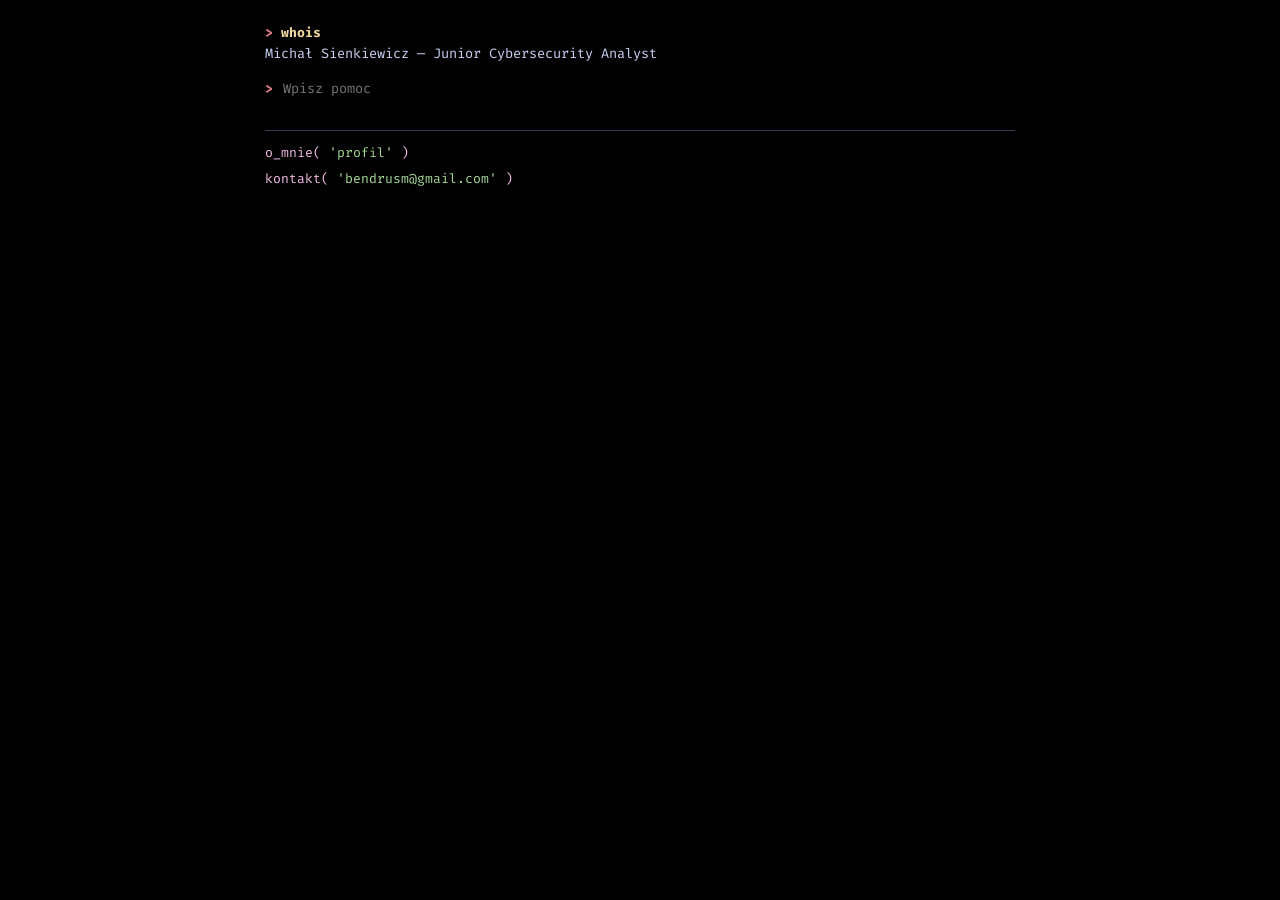
==== index.html @ d5b80a49 "Initial commit" ====
<!DOCTYPE html>
<html lang="pl">
<head>
    <meta charset="UTF-8">
    <meta name="viewport" content="width=device-width, initial-scale=1.0">
    <title>Michał Sienkiewicz — CLI</title>
    <link rel="preconnect" href="https://fonts.googleapis.com">
    <link rel="preconnect" href="https://fonts.gstatic.com" crossorigin>
    <link href="https://fonts.googleapis.com/css2?family=Fira+Code:wght@400;700&display=swap" rel="stylesheet">
    <link rel="stylesheet" href="style.css">
</head>
<body>

    <main class="terminal">
        <!-- HEADER TERMINALA -->
        <div class="code-line prompt">
            <span class="symbol">&gt;</span> <span class="entity">whois</span>
        </div>
        <h1 class="code-line intro">
            Michał Sienkiewicz — Junior Cybersecurity Analyst
        </h1>

        <!-- HISTORIA KOMEND I LOGI -->
        <div id="cli-output"></div>

        <!-- INTERAKTYWNY PROMPT -->
        <div class="command-line">
            <span class="symbol">&gt;</span>
            <input type="text" id="cli-input" placeholder="Wpisz 'pomoc' i naciśnij Enter" autofocus spellcheck="false">
        </div>

        <!-- UKRYTE SEKCJE STRONY -->
        <div id="terminal-sections">
            <!-- SEKCJA 1: PROJEKTY -->
            <section id="sec-projekty" class="section-block hidden">
                <h2 class="section-title"># 01. PROJEKTY</h2>
                <ul class="entry-list">
                    <li>
                        <a href="pages/nas.html" class="nav-item">
                            <span class="entry-label">Serwer NAS</span>
                            <span class="entry-meta">Dokumentacja / Foto</span>
                        </a>
                    </li>
                    <li>
                        <a href="https://github.com/twoj-profil/homelab" target="_blank" rel="noopener noreferrer" class="nav-item">
                            <span class="entry-label">Homelab</span>
                            <span class="entry-meta">W trakcie</span>
                        </a>
                    </li>
                </ul>
            </section>

            <!-- SEKCJA 2: KURSY I UMIEJĘTNOŚCI -->
            <section id="sec-skills" class="section-block hidden">
                <h2 class="section-title"># 02. KURSY I UMIEJĘTNOŚCI</h2>
                <ul class="entry-list">
                   <li>
                     <a href="pages/certyfikaty.html" class="nav-item">
                        <span class="entry-label">Certyfikaty</span>
                         <span class="entry-meta">01-09-25</span>
                     </a>
                    </li>
                    <li>
                        <div class="nav-item info-item">
                            <span class="entry-label">Umiejętności</span>
                            <span class="entry-meta" id="skills-date"></span>
                        </div>
                    </li>
                </ul>
            </section>

            <!-- SEKCJA 3: MINI BLOG / LOGI -->
            <section id="sec-blog" class="section-block hidden">
                <h2 class="section-title"># 03. BLOG I LOGI</h2>
                <ul class="entry-list">
                    <li>
                        <a href="pages/nas.html" class="nav-item">
                            <span class="entry-label">#1 Początek</span>
                            <span class="entry-meta">05-04-26</span>
                        </a>
                    </li>
                     <li>
                        <a href="pages/nas.html" class="nav-item">
                            <span class="entry-label">#2 Pierwsze kroki</span>
                            <span class="entry-meta">23-07-26</span>
                        </a>
                    </li>
                </ul>
            </section>
        </div>

        <!-- KONTAKT I O MNIE -->
        <section class="section-block footer-code">
            <div class="code-line">
                <span class="function">o_mnie</span>(
                <a href="pages/o-mnie.html" class="selectable-link">'profil'</a> )
            </div>
            <div class="code-line" style="margin-top: 0.5rem;">
                <span class="function">kontakt</span>(
                <a href="mailto:bendrusm@gmail.com" class="selectable-link">'bendrusm@gmail.com'</a> )
            </div>
        </section>
    </main>

    <script src="script.js"></script>
</body>
</html>
---- style.css ----
:root {
    --bg-base:       #000000;
    --c-black:       #000000;
    --c-white:       #ffffff;
    --text-main:     #cad3f5;
    --subtext:       #a5adcb;
    
    --accent-red:    #ed8796;
    --accent-green:  #a6da95;
    --accent-yellow: #eed49f;
    --accent-blue:   #8aadf4;
    --accent-pink:   #f5bde6;
    --accent-cyan:   #8bd5ca;
    
    --border-color:  #363a4f;
    --font-mono:     'Fira Code', monospace;
}

*, *::before, *::after {
    box-sizing: border-box;
}

body {
    margin: 0;
    padding: 1.5rem 1rem;
    background-color: var(--bg-base);
    color: var(--text-main);
    font-family: var(--font-mono);
    font-size: 0.82rem;
    line-height: 1.35;
}

.terminal {
    max-width: 750px;
    margin: 0 auto;
}

/* Prompty */
.prompt .symbol, .command-line .symbol { 
    color: var(--accent-red); 
    font-weight: bold; 
}

.prompt .entity { 
    color: var(--accent-yellow); 
    font-weight: bold; 
}

.intro {
    font-size: 0.85rem;
    font-weight: normal;
    margin: 0.2rem 0 1rem 0;
}

/* Pole wpisywania komend */
.command-line {
    display: flex;
    align-items: center;
    gap: 0.5rem;
    margin-bottom: 1rem;
}

.command-line input {
    background: transparent;
    border: none;
    color: var(--accent-green);
    font-family: var(--font-mono);
    font-size: 0.85rem;
    outline: none;
    width: 100%;
}

/* Klasa ukrywająca sekcje */
.hidden {
    display: none;
}

/* Sekcje */
.section-block {
    margin-top: 1.2rem;
}

.section-title {
    color: var(--accent-blue);
    font-size: 0.85rem;
    font-weight: bold;
    margin-bottom: 0.3rem;
}

.entry-list {
    list-style: none;
    padding: 0;
    margin: 0;
}

.nav-item {
    display: flex;
    justify-content: space-between;
    align-items: center;
    padding: 0.25rem 0.5rem;
    text-decoration: none;
    color: inherit;
    cursor: pointer;
    transition: background 0.1s ease;
}

.nav-item:hover,
.nav-item:focus {
    background-color: rgba(138, 173, 244, 0.15);
    outline: none;
}

.nav-item:hover::before,
.nav-item:focus::before {
    content: "> ";
    color: var(--accent-green);
    font-weight: bold;
    margin-right: 0.4rem;
}

.entry-label { flex-grow: 1; color: var(--text-main); }
.entry-meta { color: var(--accent-cyan); font-size: 0.78rem; }

/* Logi konsoli */
.console-log {
    margin: 0.4rem 0;
    color: var(--subtext);
    font-size: 0.82rem;
}

.console-log.error { color: var(--accent-red); }
.console-log.success { color: var(--accent-green); }

/* Stopka */
.footer-code {
    margin-top: 2rem;
    padding-top: 0.8rem;
    border-top: 1px solid var(--border-color);
    color: var(--accent-pink);
    font-size: 0.82rem;
}

.footer-code .selectable-link {
    color: var(--accent-green);
    text-decoration: none;
}

.footer-code .selectable-link:hover {
    text-decoration: underline;
    color: var(--c-white);
}
/* -------------------------------------------------
   6. Blok Kodu w stylu Obsidian
   ------------------------------------------------- */
.code-block {
    background-color: #0d0e11;
    border: 1px solid var(--border-color);
    border-radius: 6px;
    margin: 1.5rem 0;
    overflow: hidden;
}

.code-header {
    display: flex;
    justify-content: space-between;
    align-items: center;
    background-color: #16171d;
    padding: 0.4rem 0.85rem;
    font-size: 0.75rem;
    border-bottom: 1px solid var(--border-color);
    color: var(--subtext);
}

.code-header .file-name {
    color: var(--accent-yellow);
    font-weight: bold;
}

.code-header .lang-tag:empty {
    display: none;
}

.code-content {
    padding: 1.2rem;
    font-family: var(--font-mono);
    color: var(--text-main);
    line-height: 1.5;
}

.code-content h2 {
    color: var(--accent-blue);
    font-size: 0.88rem;
    margin-top: 1.5rem;
    margin-bottom: 0.5rem;
}

.code-content h2:first-child {
    margin-top: 0;
}

.code-content ul {
    padding-left: 1.2rem;
    margin-bottom: 1rem;
}

.code-content li {
    margin-bottom: 0.3rem;
}

.img-container {
    border: 1px dashed var(--border-color);
    padding: 0.8rem;
    text-align: center;
    margin-top: 0.8rem;
    background-color: #000000;
    border-radius: 4px;
}

.img-container img {
    max-width: 100%;
    height: auto;
    border-radius: 4px;
    display: block;
    margin: 0 auto;
}

.img-container .img-caption {
    color: var(--subtext);
    font-size: 0.75rem;
    display: block;
    margin-top: 0.5rem;
}

.code-content p {
    text-align: justify;
}
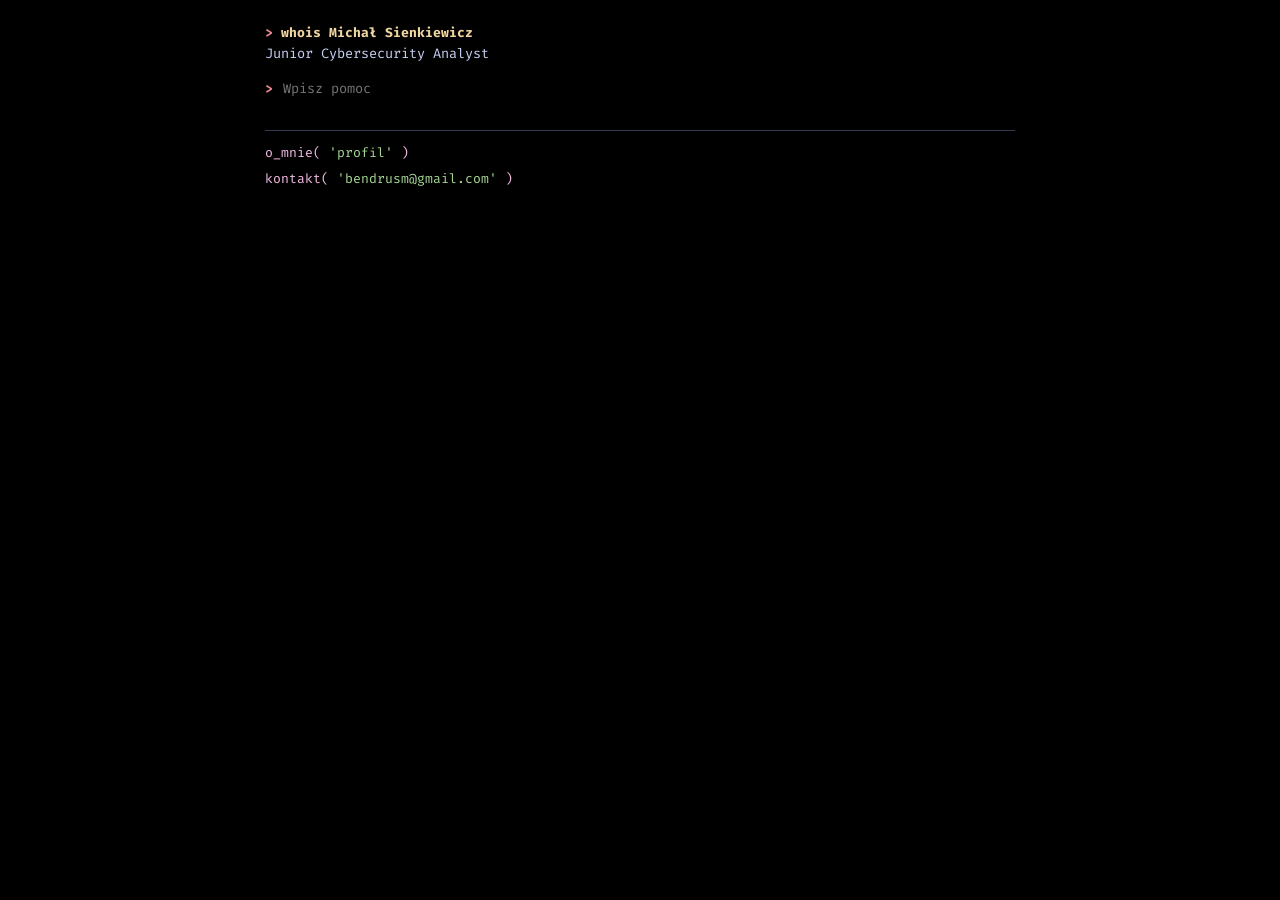
==== commit 278d3eba: "zmiana whois" ====
--- a/index.html
+++ b/index.html
@@ -14,10 +14,10 @@
     <main class="terminal">
         <!-- HEADER TERMINALA -->
         <div class="code-line prompt">
-            <span class="symbol">&gt;</span> <span class="entity">whois</span>
+            <span class="symbol">&gt;</span> <span class="entity">whois Michał Sienkiewicz</span>
         </div>
         <h1 class="code-line intro">
-            Michał Sienkiewicz — Junior Cybersecurity Analyst
+            Junior Cybersecurity Analyst
         </h1>
 
         <!-- HISTORIA KOMEND I LOGI -->
--- a/style.css
+++ b/style.css
@@ -21,8 +21,9 @@
 }
 
 body {
-    margin: 0;
+   margin: 0;
     padding: 1.5rem 1rem;
+    min-height: 100vh;
     background-color: var(--bg-base);
     color: var(--text-main);
     font-family: var(--font-mono);
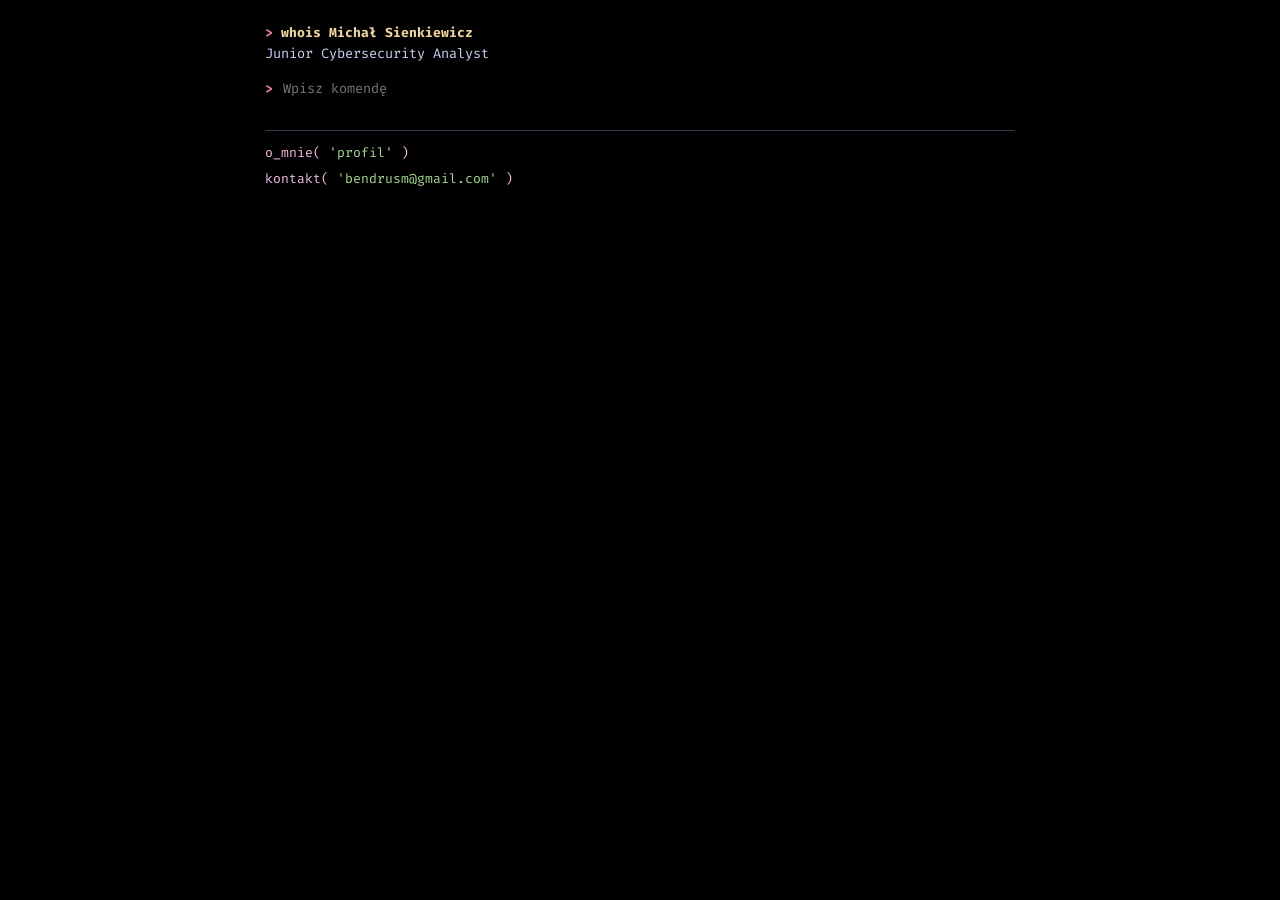
==== commit 2da1fcbb: "dodanie 1 wpisu blog" ====
--- a/index.html
+++ b/index.html
@@ -10,7 +10,7 @@
     <link rel="stylesheet" href="style.css">
 </head>
 <body>
-
+    
     <main class="terminal">
         <!-- HEADER TERMINALA -->
         <div class="code-line prompt">
@@ -26,7 +26,7 @@
         <!-- INTERAKTYWNY PROMPT -->
         <div class="command-line">
             <span class="symbol">&gt;</span>
-            <input type="text" id="cli-input" placeholder="Wpisz 'pomoc' i naciśnij Enter" autofocus spellcheck="false">
+            <input type="text" id="cli-input" autocomplete="off" autocorrect="off" autocapitalize="none" spellcheck="false" placeholder="Wpisz komendę">
         </div>
 
         <!-- UKRYTE SEKCJE STRONY -->
@@ -71,35 +71,29 @@
 
             <!-- SEKCJA 3: MINI BLOG / LOGI -->
             <section id="sec-blog" class="section-block hidden">
-                <h2 class="section-title"># 03. BLOG I LOGI</h2>
+                <h2 class="section-title"># 03. Logi</h2>
                 <ul class="entry-list">
                     <li>
-                        <a href="pages/nas.html" class="nav-item">
-                            <span class="entry-label">#1 Początek</span>
+                        <a href="pages/blog.html" class="nav-item">
+                            <span class="entry-label">Blog</span>
                             <span class="entry-meta">05-04-26</span>
-                        </a>
-                    </li>
-                     <li>
-                        <a href="pages/nas.html" class="nav-item">
-                            <span class="entry-label">#2 Pierwsze kroki</span>
-                            <span class="entry-meta">23-07-26</span>
                         </a>
                     </li>
                 </ul>
             </section>
         </div>
-
-        <!-- KONTAKT I O MNIE -->
-        <section class="section-block footer-code">
-            <div class="code-line">
-                <span class="function">o_mnie</span>(
-                <a href="pages/o-mnie.html" class="selectable-link">'profil'</a> )
-            </div>
-            <div class="code-line" style="margin-top: 0.5rem;">
-                <span class="function">kontakt</span>(
-                <a href="mailto:bendrusm@gmail.com" class="selectable-link">'bendrusm@gmail.com'</a> )
-            </div>
-        </section>
+        <!--stopka-->
+<section class="section-block footer-code">
+    <div class="code-line">
+        <span class="function">o_mnie</span>(
+        <a href="pages/o-mnie.html" class="selectable-link">'profil'</a> )
+    </div>
+    
+    <div class="code-line" style="margin-top: 0.5rem;">
+        <span class="function">kontakt</span>(
+        <a href="mailto:bendrusm@gmail.com" class="selectable-link">'bendrusm@gmail.com'</a> )
+    </div>
+</section>
     </main>
 
     <script src="script.js"></script>
--- a/style.css
+++ b/style.css
@@ -234,4 +234,99 @@
 
 .code-content p {
     text-align: justify;
+}
+
+/* Domyślnie na PC blok z przyciskami mobilnymi jest ukryty */
+.mobile-buttons {
+    display: none;
+}
+
+/* Wersja na ekrany smartfonów / tabletów */
+@media (max-width: 768px) {
+    .command-line input {
+        font-size: 16px; /* Zapobiega automatycznemu zoomowaniu ekranu */
+    }
+}
+    
+    /* Pokazujemy przyciski do klikania */
+    .mobile-buttons {
+        display: flex;
+        flex-wrap: wrap;
+        gap: 0.5rem;
+        margin-top: 1rem;
+    }
+}
+
+/* --- TABLICA KANBAN --- */
+.kanban-board {
+    display: flex;
+    gap: 1rem;
+    margin-top: 1rem;
+    overflow-x: auto;
+}
+
+.kanban-column {
+    flex: 1;
+    min-width: 250px;
+    background-color: rgba(255, 255, 255, 0.03);
+    border: 1px solid #333;
+    border-radius: 4px;
+    padding: 0.8rem;
+}
+
+.column-title {
+    color: #888;
+    font-size: 0.9rem;
+    margin-bottom: 0.8rem;
+    border-bottom: 1px solid #333;
+    padding-bottom: 0.4rem;
+}
+
+.kanban-card {
+    background-color: #111;
+    border: 1px solid #222;
+    padding: 0.8rem;
+    margin-bottom: 0.8rem;
+    border-radius: 3px;
+    transition: border-color 0.2s ease;
+}
+
+.kanban-card.clickable {
+    cursor: pointer;
+}
+
+.kanban-card.clickable:hover {
+    border-color: #00ff66; /* Twój kolor akcentu w terminalu */
+}
+
+.card-date {
+    display: block;
+    font-size: 0.75rem;
+    color: #666;
+    margin-bottom: 0.3rem;
+}
+
+.kanban-card h4 {
+    margin: 0 0 0.4rem 0;
+    color: #fff;
+    font-size: 0.95rem;
+}
+
+.kanban-card p {
+    margin: 0;
+    color: #aaa;
+    font-size: 0.85rem;
+    line-height: 1.3;
+}
+.kanban-card p {
+    color: #aaa;
+    font-size: 0.85rem;
+    line-height: 1.4;
+    text-align: justify;
+    margin: 0 0 0.8rem 0; /* Górny: 0, Prawy: 0, Dolny: 0.8rem, Lewy: 0 */
+}
+
+/* Usuwamy dolny margines z OSTATNIEGO akapitu w karcie */
+.kanban-card p:last-child {
+    margin-bottom: 0;
 }
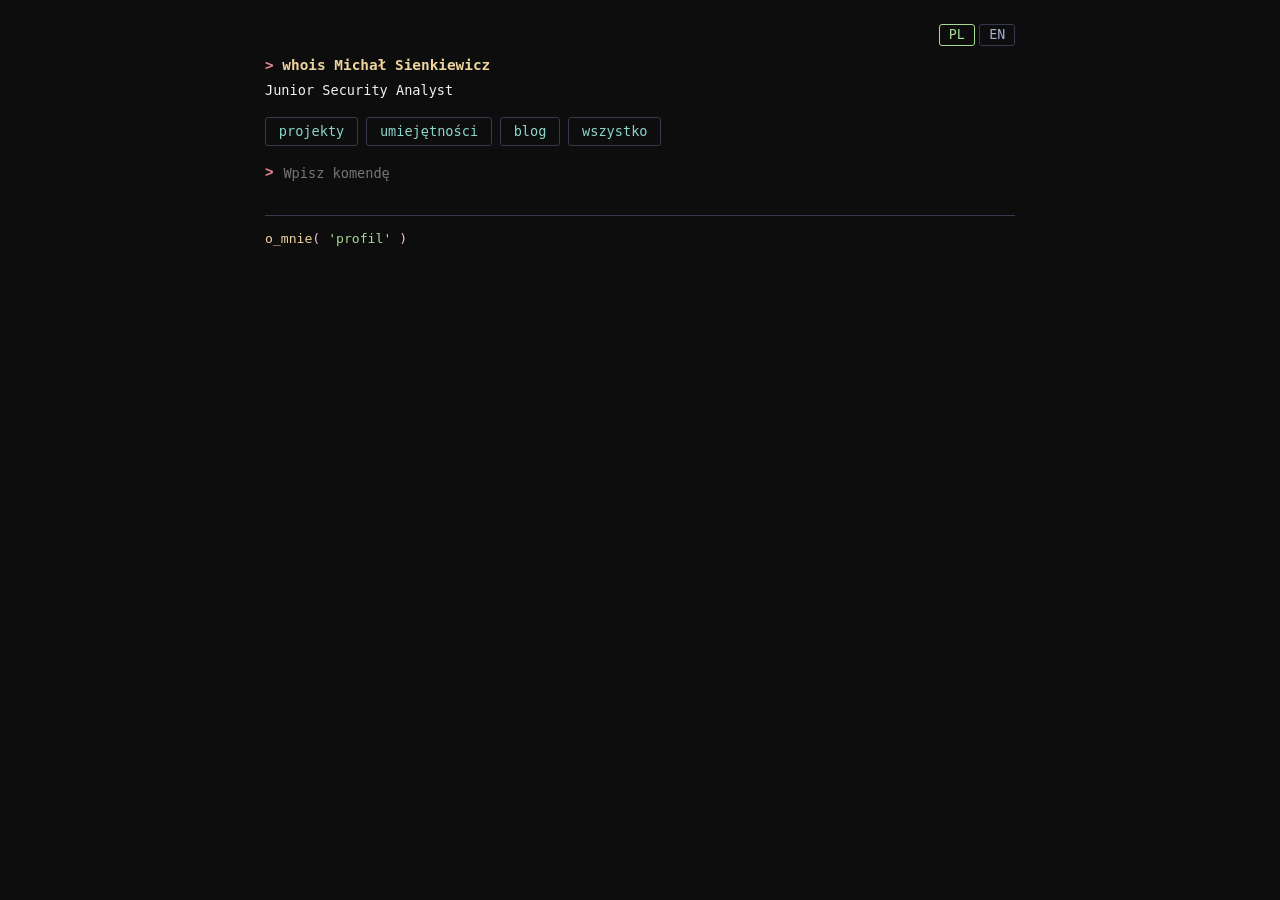
==== commit 7705378a: "PL/EN, menu, SEO, CSP, nowy certyfikat Cisco, aktualizacja O mnie i bloga" ====
--- a/index.html
+++ b/index.html
@@ -3,22 +3,42 @@
 <head>
     <meta charset="UTF-8">
     <meta name="viewport" content="width=device-width, initial-scale=1.0">
+    <meta http-equiv="Content-Security-Policy" content="default-src 'self'; script-src 'self'; style-src 'self' https://fonts.googleapis.com; font-src 'self' https://fonts.gstatic.com; img-src 'self' data:; object-src 'none'; base-uri 'none'; form-action 'none'">
+    <meta name="description" content="Michał Sienkiewicz — Junior Security Analyst. Portfolio w stylu terminala: projekty, certyfikaty i blog o drodze do cyberbezpieczeństwa.">
+    <meta name="theme-color" content="#0d0d0d">
+    <meta property="og:type" content="website">
+    <meta property="og:title" content="Michał Sienkiewicz — CLI">
+    <meta property="og:description" content="Michał Sienkiewicz — Junior Security Analyst. Portfolio w stylu terminala: projekty, certyfikaty i blog o drodze do cyberbezpieczeństwa.">
+    <meta property="og:locale" content="pl_PL">
+    <meta name="twitter:card" content="summary">
+    <link rel="icon" href="favicon.svg" type="image/svg+xml">
     <title>Michał Sienkiewicz — CLI</title>
     <link rel="preconnect" href="https://fonts.googleapis.com">
     <link rel="preconnect" href="https://fonts.gstatic.com" crossorigin>
-    <link href="https://fonts.googleapis.com/css2?family=Fira+Code:wght@400;700&display=swap" rel="stylesheet">
+    <link href="https://fonts.googleapis.com/css2?family=Roboto:wght@400;500;700&family=Roboto+Mono:wght@400;700&display=swap" rel="stylesheet">
+
     <link rel="stylesheet" href="style.css">
+    <script src="i18n.js"></script>
 </head>
 <body>
+    <a class="skip-link" href="#main" data-i18n="skip">Przejdź do treści</a>
     
-    <main class="terminal">
+    <main class="terminal" id="main" tabindex="-1">
         <!-- HEADER TERMINALA -->
         <div class="code-line prompt">
             <span class="symbol">&gt;</span> <span class="entity">whois Michał Sienkiewicz</span>
         </div>
         <h1 class="code-line intro">
-            Junior Cybersecurity Analyst
+            Junior Security Analyst
         </h1>
+
+        <!-- MENU (klikalne odpowiedniki komend) -->
+        <nav class="menu" aria-label="Menu">
+            <button type="button" class="menu-btn" data-cmd="projekty" data-i18n="menu.projects">projekty</button>
+            <button type="button" class="menu-btn" data-cmd="umiejetnosci" data-i18n="menu.skills">umiejętności</button>
+            <button type="button" class="menu-btn" data-cmd="blog" data-i18n="menu.blog">blog</button>
+            <button type="button" class="menu-btn" data-cmd="wszystko" data-i18n="menu.all">wszystko</button>
+        </nav>
 
         <!-- HISTORIA KOMEND I LOGI -->
         <div id="cli-output"></div>
@@ -26,25 +46,25 @@
         <!-- INTERAKTYWNY PROMPT -->
         <div class="command-line">
             <span class="symbol">&gt;</span>
-            <input type="text" id="cli-input" autocomplete="off" autocorrect="off" autocapitalize="none" spellcheck="false" placeholder="Wpisz komendę">
+            <input type="text" id="cli-input" aria-label="Wpisz komendę, np. pomoc" autocomplete="off" autocorrect="off" autocapitalize="none" data-i18n-attr="placeholder:idx.placeholder;aria-label:idx.aria" spellcheck="false" placeholder="Wpisz komendę">
         </div>
 
         <!-- UKRYTE SEKCJE STRONY -->
         <div id="terminal-sections">
             <!-- SEKCJA 1: PROJEKTY -->
             <section id="sec-projekty" class="section-block hidden">
-                <h2 class="section-title"># 01. PROJEKTY</h2>
+                <h2 class="section-title" data-i18n="idx.s1"># 01. PROJEKTY</h2>
                 <ul class="entry-list">
                     <li>
                         <a href="pages/nas.html" class="nav-item">
-                            <span class="entry-label">Serwer NAS</span>
-                            <span class="entry-meta">Dokumentacja / Foto</span>
+                            <span class="entry-label" data-i18n="idx.nas">Serwer NAS</span>
+                            <span class="entry-meta" data-i18n="idx.nasmeta">Dokumentacja / Foto</span>
                         </a>
                     </li>
                     <li>
-                        <a href="https://github.com/twoj-profil/homelab" target="_blank" rel="noopener noreferrer" class="nav-item">
+                        <a href="https://github.com/bendrusm" target="_blank" rel="noopener noreferrer" class="nav-item">
                             <span class="entry-label">Homelab</span>
-                            <span class="entry-meta">W trakcie</span>
+                            <span class="entry-meta" data-i18n="idx.homelabmeta">W trakcie</span>
                         </a>
                     </li>
                 </ul>
@@ -52,18 +72,18 @@
 
             <!-- SEKCJA 2: KURSY I UMIEJĘTNOŚCI -->
             <section id="sec-skills" class="section-block hidden">
-                <h2 class="section-title"># 02. KURSY I UMIEJĘTNOŚCI</h2>
+                <h2 class="section-title" data-i18n="idx.s2"># 02. KURSY I UMIEJĘTNOŚCI</h2>
                 <ul class="entry-list">
                    <li>
                      <a href="pages/certyfikaty.html" class="nav-item">
-                        <span class="entry-label">Certyfikaty</span>
-                         <span class="entry-meta">01-09-25</span>
+                        <span class="entry-label" data-i18n="idx.certs">Certyfikaty</span>
+                         <span class="entry-meta">08-26</span>
                      </a>
                     </li>
                     <li>
                         <div class="nav-item info-item">
-                            <span class="entry-label">Umiejętności</span>
-                            <span class="entry-meta" id="skills-date"></span>
+                            <span class="entry-label" data-i18n="idx.skills">Umiejętności</span>
+                            <span class="entry-meta">Linux · SIEM/IDS · SQL · Python · Windows Server</span>
                         </div>
                     </li>
                 </ul>
@@ -71,29 +91,25 @@
 
             <!-- SEKCJA 3: MINI BLOG / LOGI -->
             <section id="sec-blog" class="section-block hidden">
-                <h2 class="section-title"># 03. Logi</h2>
+                <h2 class="section-title" data-i18n="idx.s3"># 03. Logi</h2>
                 <ul class="entry-list">
                     <li>
                         <a href="pages/blog.html" class="nav-item">
                             <span class="entry-label">Blog</span>
-                            <span class="entry-meta">05-04-26</span>
+                            <span class="entry-meta">24-07-26</span>
                         </a>
                     </li>
                 </ul>
             </section>
         </div>
-        <!--stopka-->
-<section class="section-block footer-code">
-    <div class="code-line">
-        <span class="function">o_mnie</span>(
-        <a href="pages/o-mnie.html" class="selectable-link">'profil'</a> )
-    </div>
-    
-    <div class="code-line" style="margin-top: 0.5rem;">
-        <span class="function">kontakt</span>(
-        <a href="mailto:bendrusm@gmail.com" class="selectable-link">'bendrusm@gmail.com'</a> )
-    </div>
-</section>
+
+        <!-- STOPKA STRONY -->
+        <footer class="section-block footer-code">
+            <div class="code-line">
+                <span class="function" data-i18n="idx.aboutfn">o_mnie</span>(
+                <a href="pages/o-mnie.html" class="selectable-link" data-i18n="idx.aboutlink">'profil'</a> )
+            </div>
+        </footer>
     </main>
 
     <script src="script.js"></script>
--- a/style.css
+++ b/style.css
@@ -1,6 +1,5 @@
 :root {
-    --bg-base:       #000000;
-    --c-black:       #000000;
+    --bg-base:       #0d0d0d;
     --c-white:       #ffffff;
     --text-main:     #cad3f5;
     --subtext:       #a5adcb;
@@ -13,28 +12,48 @@
     --accent-cyan:   #8bd5ca;
     
     --border-color:  #363a4f;
-    --font-mono:     'Fira Code', monospace;
+    --font-main:     'Roboto', sans-serif;
+    --font-mono:     'Roboto Mono', monospace;
 }
 
 *, *::before, *::after {
     box-sizing: border-box;
 }
 
+@font-face {
+    font-family: 'Minecraft';
+    src: url('fonts/Minecraft.otf') format('opentype');
+}
+
 body {
-   margin: 0;
+    margin: 0;
     padding: 1.5rem 1rem;
     min-height: 100vh;
     background-color: var(--bg-base);
     color: var(--text-main);
-    font-family: var(--font-mono);
-    font-size: 0.82rem;
-    line-height: 1.35;
+    font-family: var(--font-main);
+    font-size: 0.9rem;
+    line-height: 1.5;
+    background-color: #0d0d0d;
+    color: #f0f0f0;
 }
 
 .terminal {
     max-width: 750px;
     margin: 0 auto;
 }
+
+/* Elementy w stylu terminala — Roboto Mono */
+.code-line, .command-line input, .section-title, .entry-meta,
+.console-log, .code-header, .footer-code, .column-title {
+    font-family: var(--font-mono);
+}
+
+/* Linie kodu i elementy składni */
+.code-line { margin: 0; }
+.function  { color: var(--accent-yellow); }
+.string    { color: var(--accent-green); }
+.post-footer { margin-top: 2rem; }
 
 /* Prompty */
 .prompt .symbol, .command-line .symbol { 
@@ -72,7 +91,13 @@
 }
 
 /* Klasa ukrywająca sekcje */
-.hidden {
+.js .hidden {
+    display: none;
+}
+
+/* Bez JS: sekcje widoczne, a menu i pole komend ukryte (nic by nie robiły) */
+html:not(.js) .menu,
+html:not(.js) .command-line {
     display: none;
 }
 
@@ -130,7 +155,6 @@
 }
 
 .console-log.error { color: var(--accent-red); }
-.console-log.success { color: var(--accent-green); }
 
 /* Stopka */
 .footer-code {
@@ -183,7 +207,6 @@
 
 .code-content {
     padding: 1.2rem;
-    font-family: var(--font-mono);
     color: var(--text-main);
     line-height: 1.5;
 }
@@ -218,7 +241,10 @@
 }
 
 .img-container img {
+    width: auto;
     max-width: 100%;
+    max-height: 75vh;
+    object-fit: contain;
     height: auto;
     border-radius: 4px;
     display: block;
@@ -233,12 +259,7 @@
 }
 
 .code-content p {
-    text-align: justify;
-}
-
-/* Domyślnie na PC blok z przyciskami mobilnymi jest ukryty */
-.mobile-buttons {
-    display: none;
+    text-align: left;
 }
 
 /* Wersja na ekrany smartfonów / tabletów */
@@ -246,87 +267,149 @@
     .command-line input {
         font-size: 16px; /* Zapobiega automatycznemu zoomowaniu ekranu */
     }
-}
-    
-    /* Pokazujemy przyciski do klikania */
-    .mobile-buttons {
-        display: flex;
-        flex-wrap: wrap;
-        gap: 0.5rem;
-        margin-top: 1rem;
-    }
-}
-
-/* --- TABLICA KANBAN --- */
-.kanban-board {
-    display: flex;
-    gap: 1rem;
-    margin-top: 1rem;
-    overflow-x: auto;
-}
-
-.kanban-column {
-    flex: 1;
-    min-width: 250px;
-    background-color: rgba(255, 255, 255, 0.03);
-    border: 1px solid #333;
-    border-radius: 4px;
-    padding: 0.8rem;
-}
-
-.column-title {
-    color: #888;
-    font-size: 0.9rem;
-    margin-bottom: 0.8rem;
-    border-bottom: 1px solid #333;
-    padding-bottom: 0.4rem;
-}
-
-.kanban-card {
+
+}
+
+/* --- BLOG: LISTA WPISÓW --- */
+.post {
     background-color: #111;
     border: 1px solid #222;
-    padding: 0.8rem;
-    margin-bottom: 0.8rem;
     border-radius: 3px;
-    transition: border-color 0.2s ease;
-}
-
-.kanban-card.clickable {
+    padding: 0.9rem 1rem;
+}
+
+.post + .post {
+    margin-top: 1rem;
+}
+
+.post-meta {
+    margin: 0 0 0.3rem 0;
+    font-size: 0.78rem;
+    color: var(--subtext);
+}
+
+.post-title {
+    margin: 0 0 0.7rem 0;
+    color: var(--c-white);
+    font-size: 1.1rem;
+}
+
+.post p:not(.post-meta) {
+    margin: 0 0 0.8rem 0;
+    color: var(--text-main);
+    line-height: 1.55;
+}
+
+.post p:last-child {
+    margin-bottom: 0;
+}
+
+input, button, textarea {
+    font-family: inherit;
+}
+/* --- PRZEŁĄCZNIK JĘZYKA (PL / EN) --- */
+.lang-switch {
+    max-width: 750px;
+    margin: 0 auto 0.6rem;
+    display: flex;
+    justify-content: flex-end;
+    gap: 0.3rem;
+    font-family: var(--font-mono);
+    font-size: 0.78rem;
+}
+
+.lang-switch button {
+    background: transparent;
+    border: 1px solid var(--border-color);
+    border-radius: 3px;
+    color: var(--subtext);
+    padding: 0.15rem 0.55rem;
     cursor: pointer;
 }
 
-.kanban-card.clickable:hover {
-    border-color: #00ff66; /* Twój kolor akcentu w terminalu */
-}
-
-.card-date {
-    display: block;
-    font-size: 0.75rem;
-    color: #666;
-    margin-bottom: 0.3rem;
-}
-
-.kanban-card h4 {
-    margin: 0 0 0.4rem 0;
-    color: #fff;
-    font-size: 0.95rem;
-}
-
-.kanban-card p {
-    margin: 0;
-    color: #aaa;
+.lang-switch button:hover,
+.lang-switch button:focus-visible {
+    color: var(--c-white);
+    border-color: var(--accent-blue);
+    outline: none;
+}
+
+.lang-switch button[aria-pressed="true"] {
+    color: var(--accent-green);
+    border-color: var(--accent-green);
+}
+
+/* Ukrywa stronę na moment, gdy zapisany jest EN, żeby nie mignęła po polsku */
+html.i18n-pending body { visibility: hidden; }
+
+/* --- MENU NA STRONIE GŁÓWNEJ --- */
+.menu {
+    display: flex;
+    flex-wrap: wrap;
+    gap: 0.5rem;
+    margin: 0 0 1rem 0;
+}
+
+.menu-btn {
+    background: transparent;
+    border: 1px solid var(--border-color);
+    border-radius: 3px;
+    color: var(--accent-cyan);
+    font-family: var(--font-mono);
     font-size: 0.85rem;
-    line-height: 1.3;
-}
-.kanban-card p {
-    color: #aaa;
-    font-size: 0.85rem;
-    line-height: 1.4;
-    text-align: justify;
-    margin: 0 0 0.8rem 0; /* Górny: 0, Prawy: 0, Dolny: 0.8rem, Lewy: 0 */
-}
-
-/* Usuwamy dolny margines z OSTATNIEGO akapitu w karcie */
-.kanban-card p:last-child {
-    margin-bottom: 0;
-}+    padding: 0.35rem 0.8rem;
+    cursor: pointer;
+}
+
+.menu-btn:hover,
+.menu-btn:focus-visible {
+    border-color: var(--accent-blue);
+    background-color: rgba(138, 173, 244, 0.15);
+    color: var(--c-white);
+    outline: none;
+}
+
+/* --- KLASY ZASTĘPUJĄCE STYLE INLINE (potrzebne dla ścisłego CSP) --- */
+.c-green { color: var(--accent-green); }
+.mt-sm { margin-top: 0.5rem; }
+.back-wrap { margin-bottom: 1.5rem; }
+.back-link { color: var(--accent-blue); text-decoration: none; }
+.footer-code .back-link { color: var(--accent-blue); }
+.link-blue { color: var(--accent-blue); text-decoration: underline; }
+.footer-code .link-blue { color: var(--accent-blue); text-decoration: underline; }
+.cert-list { margin: 0.5rem 0 0 1.2rem; }
+.cert-list li + li { margin-top: 0.5rem; }
+
+/* --- DOSTĘPNOŚĆ --- */
+.skip-link {
+    position: absolute;
+    left: -9999px;
+    top: 0;
+    z-index: 10;
+    padding: 0.5rem 0.8rem;
+    background: var(--accent-blue);
+    color: #000;
+    text-decoration: none;
+}
+
+.skip-link:focus {
+    left: 0.5rem;
+    top: 0.5rem;
+}
+
+main:focus { outline: none; }
+
+a:focus-visible,
+button:focus-visible {
+    outline: 2px solid var(--accent-blue);
+    outline-offset: 2px;
+}
+
+.command-line:focus-within {
+    outline: 1px solid var(--accent-blue);
+    outline-offset: 4px;
+}
+
+@media (prefers-reduced-motion: reduce) {
+    * { transition: none !important; }
+}
